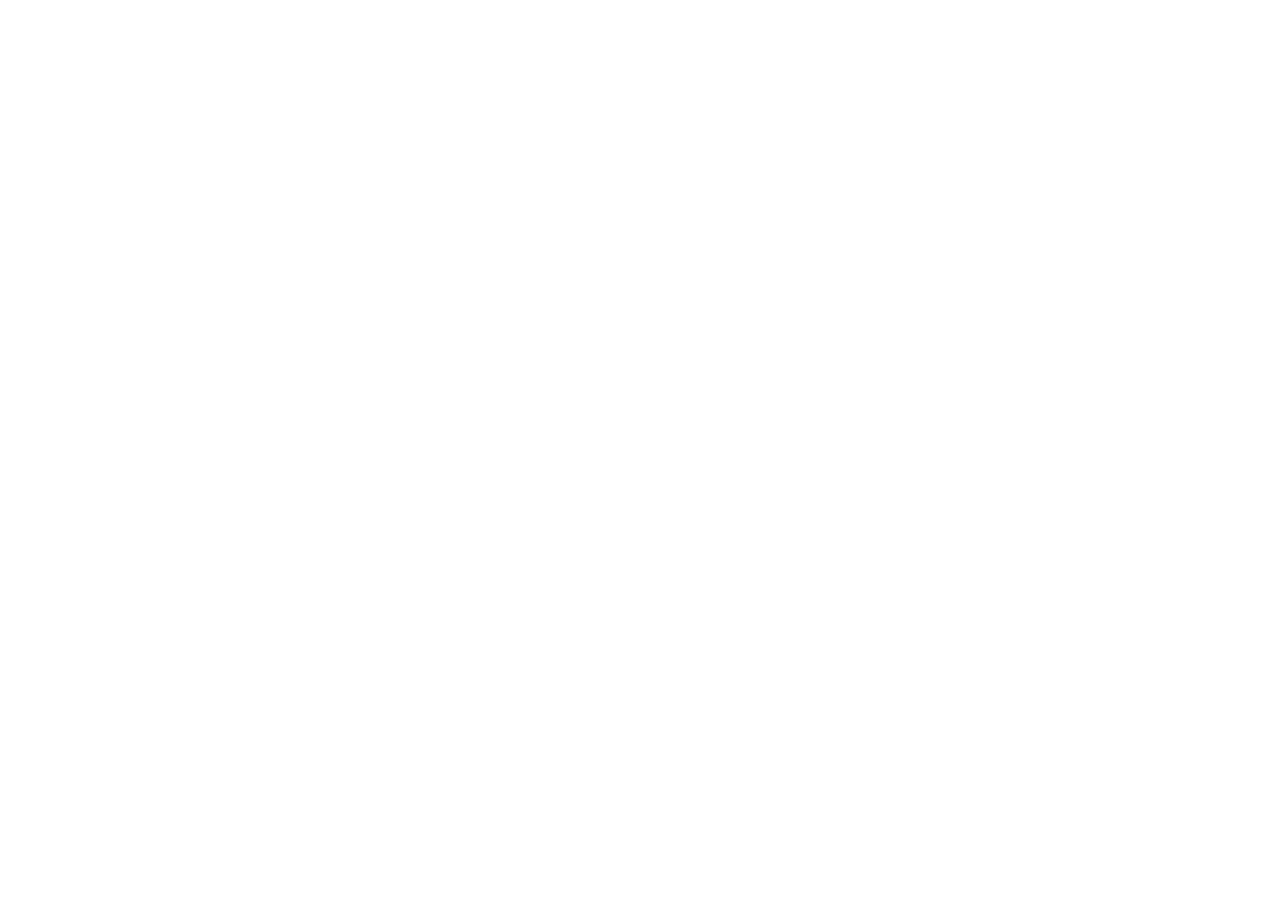
==== index.html @ 7656e7ca "This is a bluepring of Experian website for practicing web designing" ====
<!DOCTYPE html>
<html lang="en">
<head>
  <meta charset="UTF-8">
  <meta http-equiv="X-UA-Compatible" content="IE=edge">
  <meta name="viewport" content="width=device-width, initial-scale=1.0">
  <title>Experian</title>
</head>
<body>
  
</body>
</html>
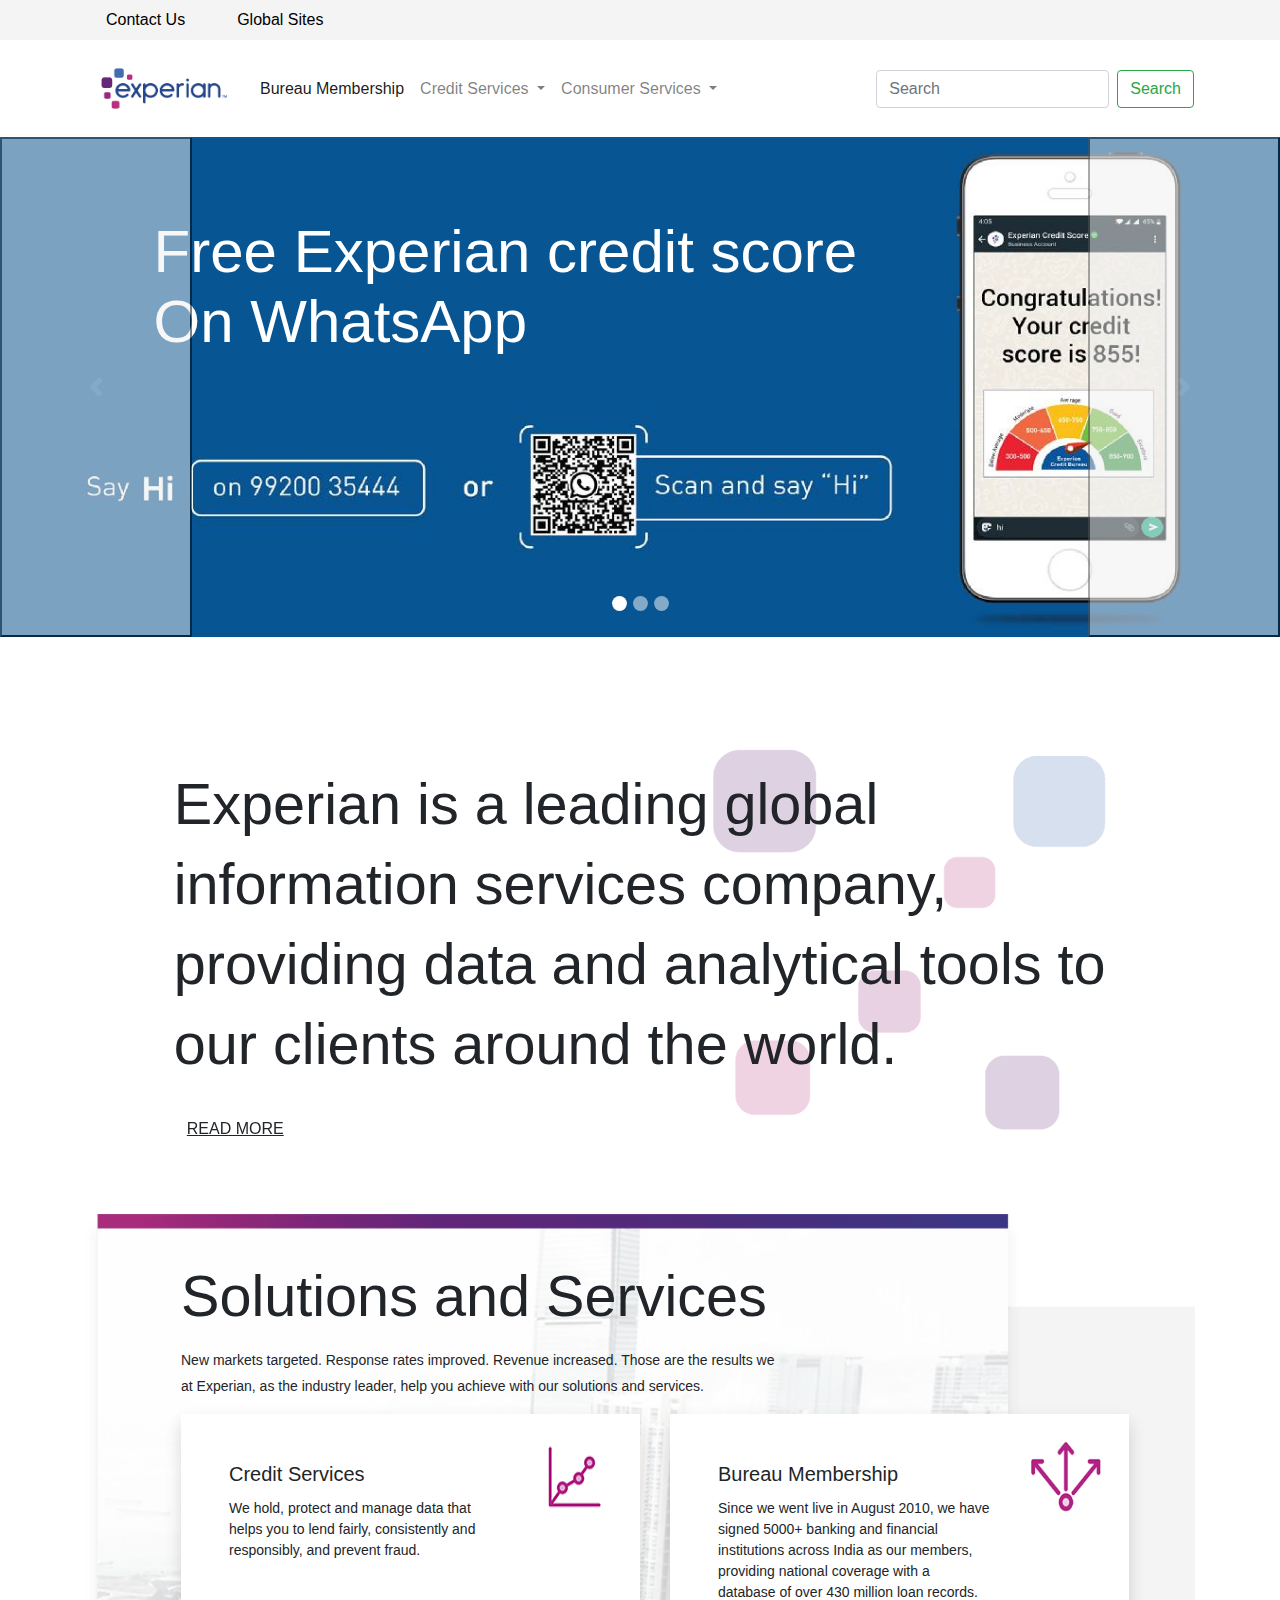
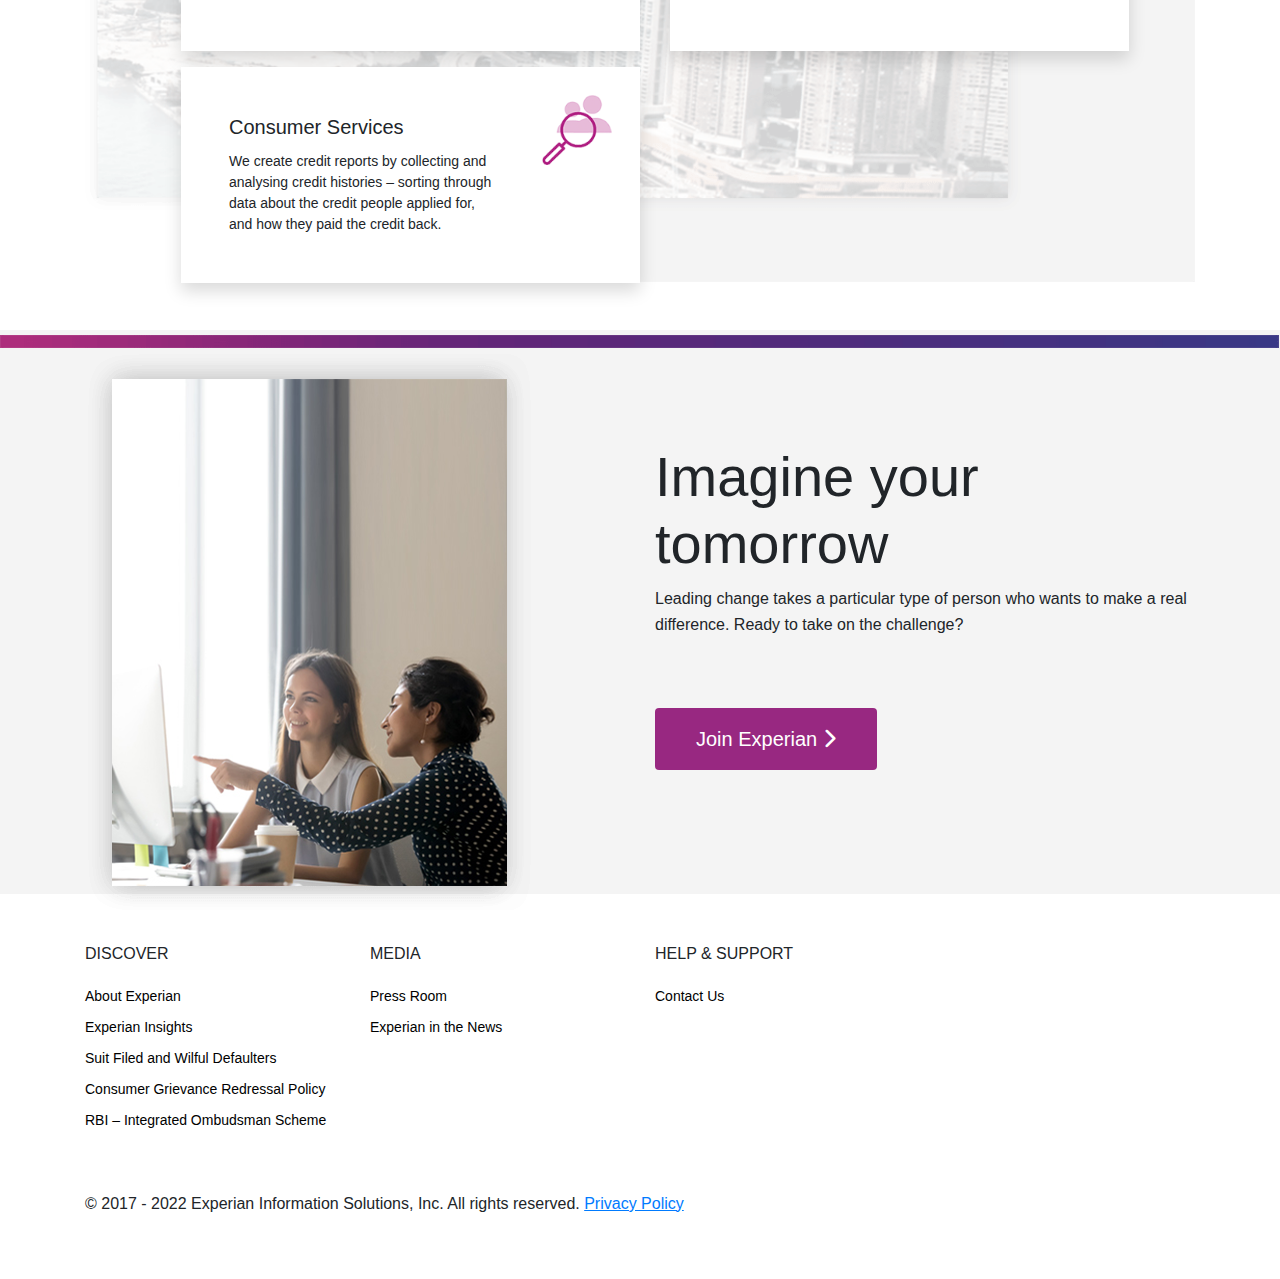
==== commit b228a52e: "added all files" ====
--- a/index.html
+++ b/index.html
@@ -1,12 +1,329 @@
-<!DOCTYPE html>
+<!doctype html>
 <html lang="en">
-<head>
-  <meta charset="UTF-8">
-  <meta http-equiv="X-UA-Compatible" content="IE=edge">
-  <meta name="viewport" content="width=device-width, initial-scale=1.0">
-  <title>Experian</title>
-</head>
-<body>
-  
-</body>
-</html>+  <head>
+    <!-- Required meta tags -->
+    <meta charset="utf-8">
+    <meta name="viewport" content="width=device-width, initial-scale=1, shrink-to-fit=no">
+    <!-- Bootstrap CSS -->
+    <link rel="stylesheet" href="https://cdn.jsdelivr.net/npm/bootstrap@4.6.2/dist/css/bootstrap.min.css" />
+    <!-- font awesome File -->
+    <link rel="stylesheet" href="https://cdnjs.cloudflare.com/ajax/libs/font-awesome/6.4.0/css/all.min.css" />
+    <!-- CSS File -->
+    <link rel="stylesheet" href="./assets/css/style.css">
+    <title>Experian</title>
+  </head>
+  <body>
+    <!-- top strip -->
+    <div class="strip">
+      <ul class="container nav">
+        <li class="nav-item">
+          <a class="nav-link active" aria-current="page" href="#">Contact Us</a>
+        </li>
+        <li class="nav-item">
+          <a class="nav-link" href="#">Global Sites</a>
+        </li>
+      </ul>
+    </div>
+    <!-- header -->
+    <div class="experian">
+      <nav class="container navbar navbar-expand-lg navbar-light">
+        <a class="navbar-brand" href="index.html">
+          <img src="./assets/image/Experian_logo.png" alt="LOGO" class="logo">
+        </a>
+        <button class="navbar-toggler" type="button" data-toggle="collapse" data-target="#navbarSupportedContent" aria-controls="navbarSupportedContent" aria-expanded="false" aria-label="Toggle navigation">
+          <span class="navbar-toggler-icon"></span>
+        </button>
+        <div class="collapse navbar-collapse" id="navbarSupportedContent">
+          <ul class="navbar-nav mr-auto">
+            <li class="nav-item active">
+              <a class="nav-link" href="#">Bureau Membership <span class="sr-only">(current)</span></a>
+            </li>
+            <li class="nav-item dropdown">
+              <a class="nav-link dropdown-toggle" href="#" role="button" data-toggle="dropdown" aria-expanded="false">
+                Credit Services
+              </a>
+              <div class="dropdown-menu">
+                <a class="dropdown-item" href="#">Action</a>
+                <a class="dropdown-item" href="#">Another action</a>
+                <div class="dropdown-divider"></div>
+                <a class="dropdown-item" href="#">Something else here</a>
+              </div>
+            </li>
+            <li class="nav-item dropdown">
+              <a class="nav-link dropdown-toggle" href="#" role="button" data-toggle="dropdown" aria-expanded="false">
+                Consumer Services
+              </a>
+              <div class="dropdown-menu">
+                <a class="dropdown-item" href="#">Consumer Reports
+                  <div class="dropdown">
+                    <button class="btn btn-secondary dropdown-toggle" type="button" data-toggle="dropdown" aria-expanded="false">
+                      Dropdown button
+                    </button>
+                    <div class="dropdown-menu">
+                      <a class="dropdown-item" href="#">Action</a>
+                      <a class="dropdown-item" href="#">Another action</a>
+                      <a class="dropdown-item" href="#">Something else here</a>
+                    </div>
+                  </div>
+                </a>
+                <a class="dropdown-item" href="#">Another action</a>
+                <div class="dropdown-divider"></div>
+                <a class="dropdown-item" href="#">Something else here</a>
+              </div>
+            </li>
+          </ul>
+          <form class="form-inline my-2 my-lg-0">
+            <input class="form-control mr-sm-2" type="search" placeholder="Search" aria-label="Search">
+            <button class="btn btn-outline-success my-2 my-sm-0" type="submit">Search</button>
+          </form>
+        </div>
+      </nav>
+    </div>
+    <!-- banner -->
+    <div class="banner">
+      <div id="carouselExampleIndicators" class="carousel slide" data-ride="carousel">
+        <ol class="carousel-indicators">
+          <li data-target="#carouselExampleIndicators" data-slide-to="0" class="active"></li>
+          <li data-target="#carouselExampleIndicators" data-slide-to="1"></li>
+          <li data-target="#carouselExampleIndicators" data-slide-to="2"></li>
+        </ol>
+        <div class="carousel-inner">
+          <div class="carousel-item active">
+            <img src="./assets/image/banner-1.jpg" class="d-block w-100 banner-img" alt="...">
+            <div class="banner-contant">
+              <div class="title">Free Experian credit score<br>
+                On <strong>WhatsApp</strong>
+              </div>
+            </div>
+          </div>
+          <div class="carousel-item">
+            <img src="./assets/image/banner-2.jpg" class="d-block w-100 banner-img" alt="...">
+            <div class="banner-contant">
+              <div class="title" style="color: black;">Fintech-led Digital Lending: <br>
+                Coming of Age 
+              </div>
+              <p class="description">The role of fintech-led digital lending in <br>reducing the credit gap</p>
+              <a href="fintech.html">
+                <button type="button" class="btn dropdown-btn">Dropdown Now <i class="fa-solid fa-chevron-right"></i></button>
+              </a>
+            </div>
+          </div>
+          <div class="carousel-item">
+            <img src="./assets/image/banner-3.jpg" class="d-block w-100 banner-img" alt="...">
+            <div class="banner-contant">
+              <div class="title" style="color: black;">A review of India's Credit <br>
+                Ecosystem - Joint report by <br>
+                Experian and Invest India
+              </div>
+              <p class="description">The rise of fintechs, credit-ready consumers and <br> the great Indian credit scene</p>
+              <a href="experian-and-invest.html">
+                <button type="button" class="btn dropdown-btn">Dropdown Now <i class="fa-solid fa-chevron-right"></i></button>
+              </a>
+            </div>
+          </div>
+          <div class="carousel-item">
+            <img src="./assets/image/banner-4.jpg" class="d-block w-100 banner-img" alt="...">
+            <div class="banner-contant">
+              <div class="title" style="color: black;">Industry Awards & Accolades</div>
+              <p class="description">The rise of fintechs, credit-ready consumers and <br> the great Indian credit scene</p>
+              <a href="fintech.html">
+                <button type="button" class="btn dropdown-btn">Dropdown Now <i class="fa-solid fa-chevron-right"></i></button>
+              </a>
+            </div>
+          </div>
+          <div class="carousel-item">
+            <img src="./assets/image/banner-5.jpg" class="d-block w-100 banner-img" alt="...">
+            <div class="banner-contant">
+              <div class="title" style="color: black;">Get your free <br>
+                credit report & score<br>
+              </div>
+              <p class="description">Get real time, comprehensive and secure <br>credit information</p>
+              <a href="credit-report.html">
+                <button type="button" class="btn dropdown-btn">Dropdown Now <i class="fa-solid fa-chevron-right"></i></button>
+              </a>
+            </div>
+          </div>
+        </div>
+        <button class="carousel-control-prev" type="button" data-target="#carouselExampleIndicators" data-slide="prev">
+          <span class="carousel-control-prev-icon" aria-hidden="true"></span>
+          <span class="sr-only">Previous</span>
+        </button>
+        <button class="carousel-control-next" type="button" data-target="#carouselExampleIndicators" data-slide="next">
+          <span class="carousel-control-next-icon" aria-hidden="true"></span>
+          <span class="sr-only">Next</span>
+        </button>
+      </div>
+    </div>
+    <!-- leading global  -->
+    <div class="leading-global">
+      <div class="container">
+        <div class="row">
+          <div class="col-sm-12">
+            <div class="leading-global-contant">
+              <img src="./assets/image/home-about-us.png" class="img-fluid" alt="">
+              <div class="title">Experian is a leading global information services company, providing data and analytical tools to our clients around the world.<br>
+              <button type="button" class="btn dropdown-btn" style="text-decoration: underline; font-weight: 400;">READ MORE </button>
+              </div>
+            </div>
+          </div>
+        </div>
+      </div>
+    </div> 
+    <!-- Solutions and Services -->
+    <div class="solutions-and-services">
+      <div class="container">
+        <div class="row">
+          <div class="col-sm-12">
+            <img src="./assets/image/business-services-bg.png" class="img-fluid services-img" alt="">
+            <div class="services-contant">
+              <h2 class="title">Solutions and Services</h2>
+              <p class="description">New markets targeted. Response rates improved. Revenue increased. Those are the results we <br>at Experian, as the industry leader, help you achieve with our solutions and services.</p>
+              <div class="service-content-inner">
+                <div class="card-deck">
+                  <div class="col-sm-12 col-md-12 col-lg-6 mb-3">
+                    <div class="box shadow p-2">
+                      <div class="inner-box">
+                        <div class="card-body">
+                          <h5 class="card-title">Credit Services</h5>
+                          <p class="card-text">We hold, protect and manage data that helps you to lend fairly, consistently and responsibly, and prevent fraud.</p>
+                        </div>
+                        <div class="box-img">
+                          <img src="./assets/image/credit-services.png" class="card-img-top service-icons" alt="...">
+                        </div>
+                      </div>
+                    </div>
+                  </div>
+                  <div class="col-sm-12 col-md-12 col-lg-6 mb-3">
+                    <div class="box shadow p-2">
+                      <div class="inner-box">
+                        <div class="card-body">
+                          <h5 class="card-title">Bureau Membership</h5>
+                          <p class="card-text">Since we went live in August 2010, we have signed 5000+ banking and financial institutions across India as our members, providing national coverage with a database of over 430 million loan records.</p>
+                        </div>
+                        <div class="box-img">
+                          <img src="./assets/image/Layer-705.png" class="card-img-top service-icons" alt="...">
+                        </div>
+                      </div>                  
+                    </div>
+                  </div>
+                  <div class="col-sm-12 col-md-12 col-lg-6 mb-3">
+                    <div class="box shadow p-2">
+                      <div class="inner-box">
+                        <div class="card-body">
+                          <h5 class="card-title">Consumer Services</h5>
+                          <p class="card-text">We create credit reports by collecting and analysing credit histories – sorting through data about the credit people applied for, and how they paid the credit back.</p>
+                        </div>
+                        <div class="box-img">
+                          <img src="./assets/image/customers-acquisition.png" class="card-img-top service-icons" alt="...">
+                        </div>
+                      </div>
+                    </div>
+                  </div>
+                </div>
+              </div>
+            </div>
+          </div>
+        </div>
+      </div>
+    </div> 
+    <!-- Imagine your tomorrow -->
+    <div class="tomorrow-imagine">
+      <img src="./assets/image/line-top.png" class="img-fluid" alt="">
+      <div class="container">
+        <div class="row">
+          <div class="col-sm-12 col-md-12 col-lg-6">
+            <div class="tomorrow-imagine-inner">
+              <img src="./assets/image/Imagine-your-tomorrow.png" class="tomorrow-img" alt="">
+            </div>
+          </div>
+          <div class="col-sm-12 col-md-12 col-lg-6">
+            <div class="tomorrow-imagine-contant">
+              <h2 class="leading-head">Imagine your tomorrow</h2>
+              <p class="">Leading change takes a particular type of person who wants to make a real difference. Ready to take on the challenge?</p>
+              <button type="button" class="btn dropdown-btn">Join Experian <i class="fa-solid fa-chevron-right"></i></button>
+            </div>
+          </div>
+        </div>
+      </div>
+    </div>
+    <!-- footer -->
+    <div class="footer">
+      <div class="container">
+        <div class="row">
+          <div class="col-sm-12 col-md-12 col-lg-3">
+            <span class="footer-content">DISCOVER</span>
+            <ul class="footer-content-list">
+              <li class="footer-content-item">
+                <a href="" class="footer-content-link">About Experian</a>
+              </li>
+              <li class="footer-content-item">
+                <a href="" class="footer-content-link">Experian Insights</a>
+              </li>
+              <li class="footer-content-item">
+                <a href="" class="footer-content-link">Suit Filed and Wilful Defaulters</a>
+              </li>
+              <li class="footer-content-item">
+                <a href="" class="footer-content-link">Consumer Grievance Redressal Policy</a>
+              </li>
+              <li class="footer-content-item">
+                <a href="" class="footer-content-link">RBI – Integrated Ombudsman Scheme</a>
+              </li>
+            </ul>
+          </div>
+          <div class="col-sm-12 col-md-12 col-lg-3">
+            <span class="footer-content">MEDIA</span>
+            <ul class="footer-content-list">
+              <li class="footer-content-item">
+                <a href="" class="footer-content-link">Press Room</a>
+              </li>
+              <li class="footer-content-item">
+                <a href="" class="footer-content-link">Experian in the News</a>
+              </li>
+            </ul>
+          </div>
+          <div class="col-sm-12 col-md-12 col-lg-3">
+            <span class="footer-content">HELP & SUPPORT</span>
+            <ul class="footer-content-list">
+              <li class="footer-content-item">
+                <a href="" class="footer-content-link">Contact Us</a>
+              </li>
+            </ul>
+          </div>
+          <div class="col-sm-12 col-md-12 col-lg-3">
+            <!-- <span class="footer-content">HELP & SUPPORT</span> -->
+          </div>
+        </div>
+        <div class="row">
+          <div class="col-sm-12">
+            <div class="sub-footer">
+              <span>© 2017 - 2022 Experian Information Solutions, Inc. All rights reserved.
+                <a href=""> Privacy Policy</a>
+              </span>
+            </div>
+          </div>
+        </div>
+      </div>
+    </div>
+
+
+
+
+    <script src="https://cdn.jsdelivr.net/npm/jquery@3.5.1/dist/jquery.slim.min.js"></script>
+    <script src="https://cdn.jsdelivr.net/npm/bootstrap@4.6.2/dist/js/bootstrap.bundle.min.js"></script>
+  </body>
+</html>
+
+
+
+
+
+
+
+
+
+
+
+
+
+
+
--- a/assets/css/style.css
+++ b/assets/css/style.css
@@ -0,0 +1,507 @@
+/************ Reusebal ************/
+body {
+    font-size: 14px;
+    background-color: #fff;
+}
+
+ul {
+    margin-left: 0;
+}
+
+/* Main */
+.strip {
+    background-color: #f4f4f4;
+}
+
+.strip .nav-link {
+    padding-left: 36px;
+}
+
+.strip .nav-link,
+.experian {
+    color: #000;
+    font-size: 16px;
+
+}
+
+.experian .logo  {
+    width: 150px;
+}
+
+.carouselExampleIndicators .carousel-inner {
+   position: relative;
+}
+
+.banner-contant {
+    position: absolute;
+    color: #fff;
+    max-width: 100%;
+    left: 12%;
+    top: 16%;
+}
+
+.banner-contant .title {
+    font-size: 60px;
+    line-height: 70px;
+    font-weight: 100;
+    margin-bottom: 30px;
+}
+
+.banner-contant .description {
+    font-size: 26px;
+    line-height: 36px;
+    color: #000;
+    font-weight: 100;
+    margin-bottom: 30px;
+}
+
+.banner-contant .btn.dropdown-btn {
+    padding: 15px 40px;
+    background-color: #982881;
+    font-size: 20px;
+    color: #fff;
+}
+
+.banner-contant .btn.dropdown-btn i { 
+    margin-left: 15px;
+    font-size: 15px;
+}
+
+/* leading-global */
+.leading-global .leading-global-contant {
+    padding: 112px 0 36px;
+    position: relative;
+    display: block;
+    margin-left: 8%;
+    margin-right: 8%;
+}
+
+.leading-global .leading-global-contant img {
+    display: block;
+    margin-left: auto;
+}
+
+.leading-global .leading-global-contant .title {
+    position: absolute;
+    top: 24%;
+    line-height: 80px;
+    font-size: 3.6rem;
+    font-weight: 100;
+}
+
+.carousel-indicators li {
+    width: 15px;
+    height: 15px;
+    border-radius: 50%;
+}
+
+/* Solutions and Services */
+.solutions-and-services {
+    padding: 3rem 0;
+    position: relative;
+    display: block;
+}
+
+.solutions-and-services .services-contant { 
+    position: static;
+    position: absolute;
+    top: 0;
+    width: 100%;
+}
+
+.services-contant .title {
+    margin-bottom: 15px;
+    font-size: 3.6rem;
+    font-weight: 100;
+}
+
+.solutions-and-services .services-contant {
+    padding: 3rem 6rem;
+}
+
+.solutions-and-services .services-contant .description {
+    font-size: 14px;
+    margin-bottom: 15px;
+    line-height: 26px;
+}
+
+.service-content-inner .service-icons {
+    width: 70px;
+    height: 70px;
+}
+
+.box {
+    background-color: #fff;
+    height: 100%;
+}
+
+.inner-box {
+    padding: 1.25rem;
+    display: flex;
+    flex-direction: row;
+
+}
+
+.box-img {
+    display: block;
+    margin-left: 20px;
+}
+
+.card {
+    margin-bottom: 30px;
+    margin-right: 30px;
+}
+/* Imagine your tomorrow */
+.tomorrow-imagine {
+    background-color: #f4f4f4;
+    /* position: relative; */
+}
+
+.leading-head {
+    font-size: 3.5rem;
+    font-weight: 100;
+}
+
+.tomorrow-imagine-inner {
+    position: relative;
+}
+
+.tomorrow-imagine-inner .tomorrow-img {
+    position: absolute;
+    top: -13%;
+}
+
+.tomorrow-imagine-contant {
+    padding: 92px 0 124px;
+}
+
+.tomorrow-imagine-contant p {
+    font-size: 16px;
+    line-height: 26px;
+}
+
+.tomorrow-imagine-contant .btn.dropdown-btn {
+    padding: 15px 40px;
+    background-color: #982881;
+    font-size: 20px;
+    color: #fff;
+    margin-top: 10%;
+}
+
+/*  */
+.inner {
+    position: relative;
+}
+
+.inner .fintech-img {
+    max-width: 100%;
+    height: 500px;
+}
+
+.inner-content {
+    position: absolute;
+    top: 10%;
+    left: 4%;
+}
+
+.fintech-banner-inner .inner .inner-content h2 {
+    font-size: 3.5rem;
+    font-weight: 100;
+    margin-bottom: 30px;
+    line-height: 64px;
+}
+
+.fintech-banner-inner .inner .inner-content p {
+    font-size: 30px;
+    line-height: 36px;
+    font-weight: 100;
+}
+
+.Fintech-led-content h3 {
+    margin-bottom: 30px;
+    font-weight: 500;
+    font-size: 16px;
+    line-height: 32px;
+}
+
+.Fintech-led-content p {
+    font-size: 16px;
+    line-height: 32px
+}
+
+.Fintech-led-bottom .list {
+    padding-left: 0;
+}
+
+.Fintech-led-bottom .list .item {
+    font-size: 16px;
+    line-height: 32px;
+}
+
+.Fintech-led-form  {
+    border: 1px solid #666;
+    border-radius: 5px;
+}
+
+.Fintech-led-content .heading {
+    background-color: #982881;
+    padding: 20px 15px;
+    color: #fff;
+    border-radius: 5px;
+    line-height: 20px;
+}
+
+.Fintech-led-form .btn.form-btn {
+    background-color: #6d2077;
+    padding: 20px 15px;
+    color: #fff;
+    border-radius: 5px;
+    display: block;
+    margin: auto;
+}
+
+/*  credit-report */
+.credit-report {
+background-color: #f4f4f4;
+}
+
+.credit-report span {
+    position: relative;
+    top: -30%;
+    margin: 14px;
+}
+
+.mobile {
+    color: #db3e8f;
+    position: relative;
+    top: -16%;
+}
+
+.credit-report .list {
+    list-style: none;
+}
+.credit-report .items {
+    padding: 10px 0;
+    font-size: 16px;
+}
+
+.credit-report .items i {
+    margin-right: 20px;
+}
+
+.Why-get {
+    background-image: linear-gradient(#f4f4f4 22%, rgb(0, 79, 154)58%);
+}
+
+.Why-get h2 {
+    padding: 30px;
+    text-align: center;
+    font-size: 2.4rem;
+    margin-bottom: 60px;
+}
+
+.report {
+    text-align: center;
+    font-size: 16px;
+    border-radius: 20px;
+    margin-bottom: 60px;
+}
+
+.report-icon {
+    padding: 0 20px 0 20px;
+    position: relative;
+    top: -24px;
+}
+
+.report img {
+    width: 114px;
+    height: 114px;
+    position: relative;
+    top: -46px;
+    display: block;
+    margin: auto;
+}
+
+
+
+
+/* footer */
+.footer {
+    padding: 3rem 0;
+    background-color: #fff;
+}
+
+.footer span {
+    margin-bottom: 15px;
+    display: block;
+    font-size: 16px;
+}
+
+.footer-content-list {
+    padding: 0;
+}
+
+.footer-content-item {
+    list-style-type: none;
+    padding: 5px 0; 
+}
+
+.footer-content-link {
+    color: #000;
+    text-decoration-line: none;
+}
+
+.footer-content-link:hover {
+    color: #000;
+    text-decoration-line: none;
+}
+
+.sub-footer span {
+    padding-top: 40px;
+}
+
+.sub-footer span a {
+    text-decoration-line: underline;
+}
+
+/* Media Queary */
+@media (max-width:1199px) {
+
+    .solutions-and-services {
+        padding: 6rem 0;
+    }
+}
+
+@media (max-width:992px) {
+    .banner-contant {
+        top: 5%;
+    }
+
+    .leading-global .leading-global-contant .title {
+        top: 16%;
+        line-height: 66px;
+        font-size: 2.6rem;
+    }
+
+    .leading-global .leading-global-contant {
+        padding: 68px 0 36px;
+    }
+
+    .leading-global .leading-global-contant img {
+        display: block;
+        margin: auto;
+    }
+
+    .solutions-and-services .services-img {
+        display: none;
+    }
+
+    .solutions-and-services {
+        padding: 0rem 0;
+    }
+
+    .tomorrow-imagine-inner img {
+        max-width: 350px;
+    }
+
+}
+
+@media (max-width:767px) {
+    .strip {
+        display: none;
+    }
+
+    .banner-contant .title {
+        font-size: 28px;
+        line-height: 40px;
+        font-weight: 100;
+        margin-bottom: 15px;
+    }
+
+    .leading-global .leading-global-contant .title {
+        top: 14%;
+        line-height: 60px;
+        font-size: 2.2rem;
+    }
+
+    .card {
+        margin-right: 0;
+        width: 100%;
+    }
+
+    .box {
+        padding: 1.25rem;
+    }
+
+    .solutions-and-services .services-contant {
+        padding: 3rem 1rem;
+    }
+
+    .solutions-and-services {
+        padding: 0rem 0;
+    }
+
+    .tomorrow-imagine-inner .tomorrow-img {
+        display: none;
+    }
+
+    .fintech-banner-inner .inner .inner-content h2 {
+        font-size: 2rem;
+    }
+
+    .fintech-banner-inner .inner .inner-content p {
+        font-size: 24px;
+        line-height: 36px;
+    }
+
+    .inner .fintech-img {
+        height: 350px;
+    }
+}
+
+@media (max-width:576px) {
+    .leading-global .leading-global-contant .title {
+        top: 14%;
+        line-height: 46px;
+        font-size: 2rem;
+    }
+
+    .leading-global .leading-global-contant {
+        padding: 60px 0 36px;
+        position: relative;
+        display: block;
+        margin-left: 2%;
+        margin-right: 2%;
+    }
+
+    .banner-contant .description {
+        font-size: 20px;
+        line-height: 28px;
+    }
+
+    .solutions-and-services .services-contant {
+        padding: 3rem 0;
+    }
+
+    .inner-box {
+        padding: 0;
+    }
+}
+
+@media (min-width:320px) {
+    .carousel-item .banner-img {
+        height: 500px;
+    }
+
+    .banner-contant .btn.dropdown-btn {
+        padding: 15px 40px;
+        background-color: #982881;
+        font-size: 20px;
+        color: #fff;
+        margin-top: 10%;
+    }
+
+
+}
+
+
